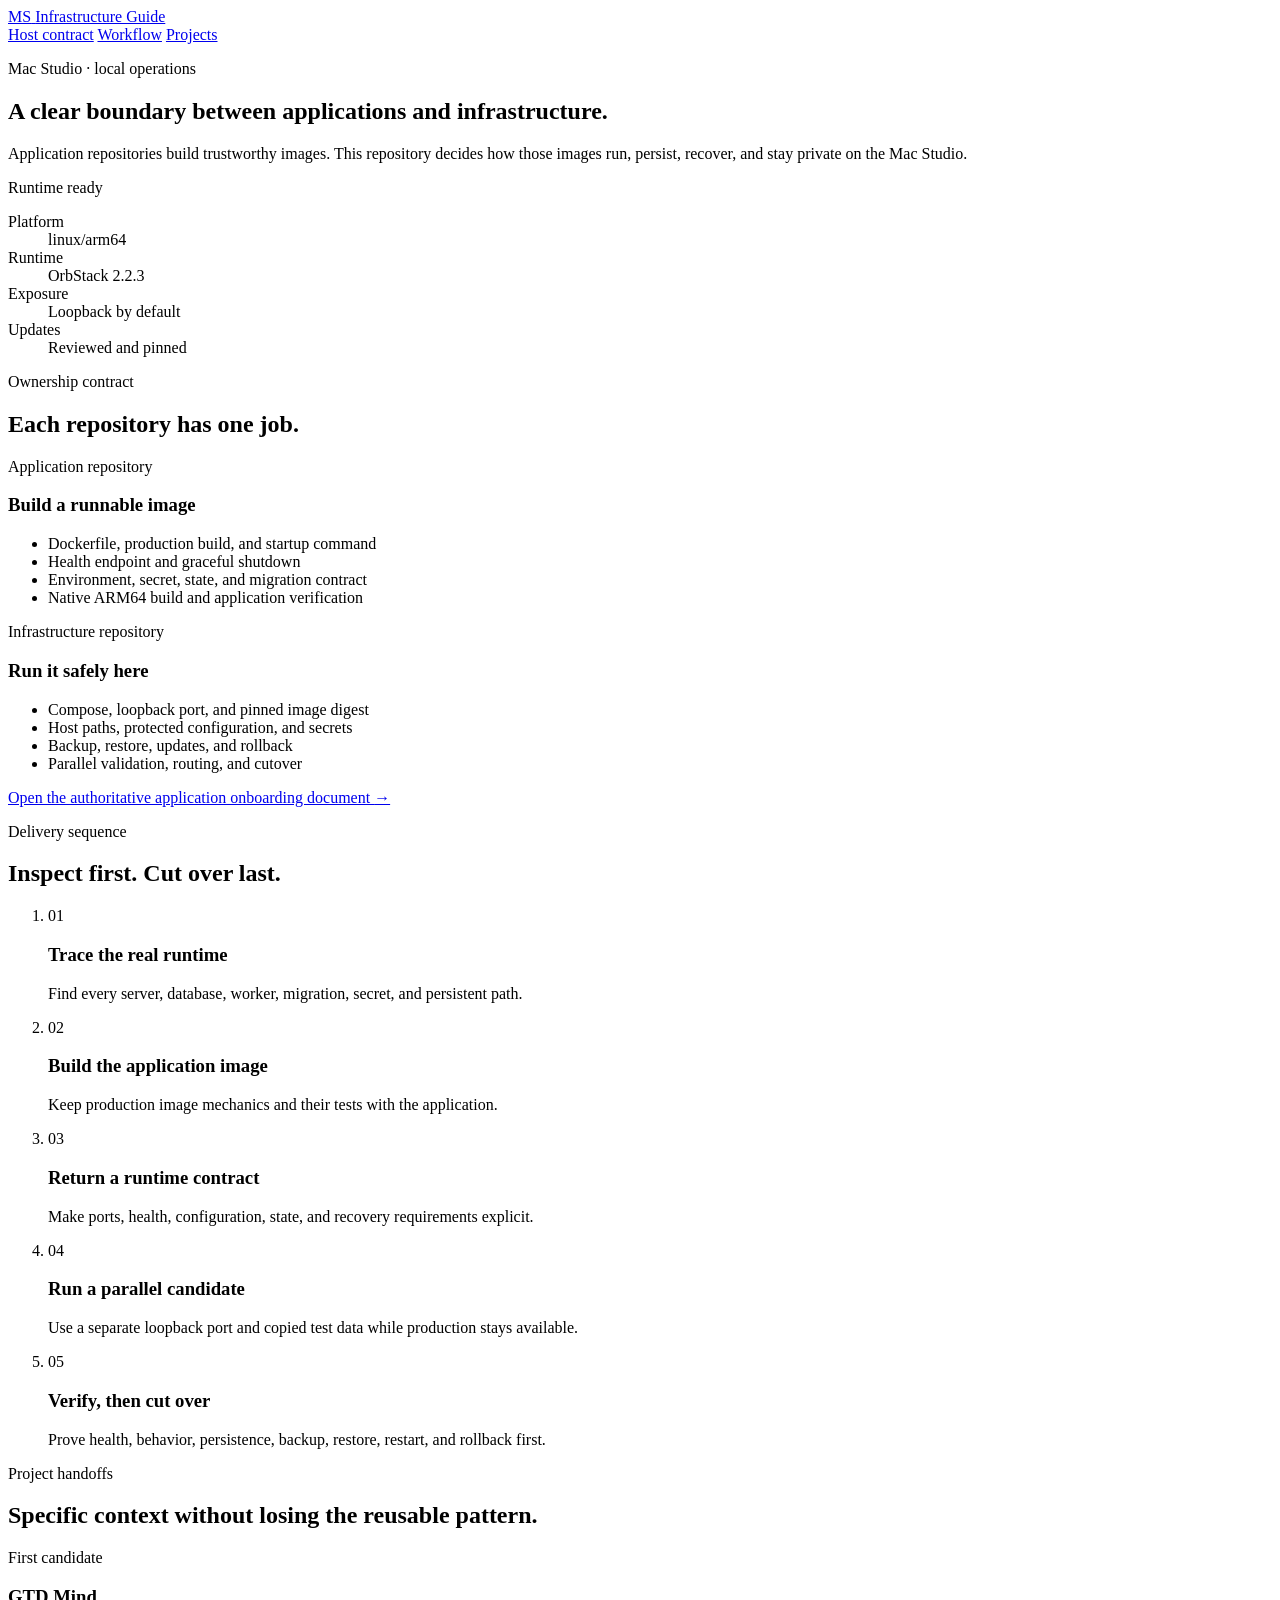
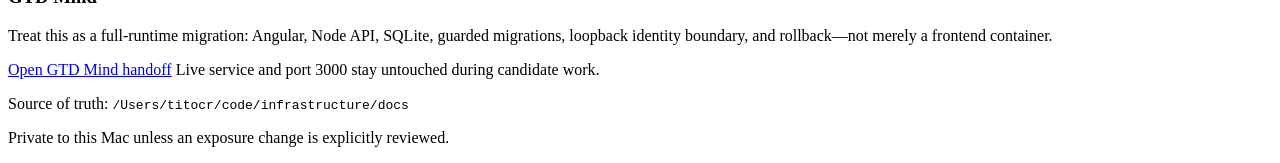
==== portal/index.html @ 58e7eec6 "Add Mac Studio infrastructure guide" ====
<!doctype html>
<html lang="en">
  <head>
    <meta charset="utf-8" />
    <meta name="viewport" content="width=device-width, initial-scale=1" />
    <meta
      name="description"
      content="Operating contracts and project handoffs for containerized applications on the Mac Studio."
    />
    <title>Mac Studio Infrastructure Guide</title>
    <link rel="stylesheet" href="/styles.css" />
  </head>
  <body>
    <header class="site-header">
      <a class="brand" href="#top" aria-label="Infrastructure Guide home">
        <span class="brand-mark" aria-hidden="true">MS</span>
        <span>Infrastructure Guide</span>
      </a>
      <nav aria-label="Guide sections">
        <a href="#contract">Host contract</a>
        <a href="#workflow">Workflow</a>
        <a href="#projects">Projects</a>
      </nav>
    </header>

    <main id="top">
      <section class="intro" aria-labelledby="page-title">
        <div>
          <p class="eyebrow">Mac Studio · local operations</p>
          <h1 id="page-title">A clear boundary between applications and infrastructure.</h1>
          <p class="lede">
            Application repositories build trustworthy images. This repository decides how those
            images run, persist, recover, and stay private on the Mac Studio.
          </p>
        </div>
        <aside class="runtime-card" aria-label="Runtime status">
          <span class="status"><span aria-hidden="true"></span> Runtime ready</span>
          <dl>
            <div><dt>Platform</dt><dd>linux/arm64</dd></div>
            <div><dt>Runtime</dt><dd>OrbStack 2.2.3</dd></div>
            <div><dt>Exposure</dt><dd>Loopback by default</dd></div>
            <div><dt>Updates</dt><dd>Reviewed and pinned</dd></div>
          </dl>
        </aside>
      </section>

      <section id="contract" class="section-block" aria-labelledby="contract-title">
        <div class="section-heading">
          <p class="eyebrow">Ownership contract</p>
          <h2 id="contract-title">Each repository has one job.</h2>
        </div>
        <div class="ownership-grid">
          <article>
            <p class="card-label">Application repository</p>
            <h3>Build a runnable image</h3>
            <ul>
              <li>Dockerfile, production build, and startup command</li>
              <li>Health endpoint and graceful shutdown</li>
              <li>Environment, secret, state, and migration contract</li>
              <li>Native ARM64 build and application verification</li>
            </ul>
          </article>
          <article class="accent-card">
            <p class="card-label">Infrastructure repository</p>
            <h3>Run it safely here</h3>
            <ul>
              <li>Compose, loopback port, and pinned image digest</li>
              <li>Host paths, protected configuration, and secrets</li>
              <li>Backup, restore, updates, and rollback</li>
              <li>Parallel validation, routing, and cutover</li>
            </ul>
          </article>
        </div>
        <a class="text-link" href="/docs/application-containerization.md">
          Open the authoritative application onboarding document <span aria-hidden="true">→</span>
        </a>
      </section>

      <section id="workflow" class="section-block" aria-labelledby="workflow-title">
        <div class="section-heading">
          <p class="eyebrow">Delivery sequence</p>
          <h2 id="workflow-title">Inspect first. Cut over last.</h2>
        </div>
        <ol class="workflow-list">
          <li><span>01</span><div><h3>Trace the real runtime</h3><p>Find every server, database, worker, migration, secret, and persistent path.</p></div></li>
          <li><span>02</span><div><h3>Build the application image</h3><p>Keep production image mechanics and their tests with the application.</p></div></li>
          <li><span>03</span><div><h3>Return a runtime contract</h3><p>Make ports, health, configuration, state, and recovery requirements explicit.</p></div></li>
          <li><span>04</span><div><h3>Run a parallel candidate</h3><p>Use a separate loopback port and copied test data while production stays available.</p></div></li>
          <li><span>05</span><div><h3>Verify, then cut over</h3><p>Prove health, behavior, persistence, backup, restore, restart, and rollback first.</p></div></li>
        </ol>
      </section>

      <section id="projects" class="section-block" aria-labelledby="projects-title">
        <div class="section-heading">
          <p class="eyebrow">Project handoffs</p>
          <h2 id="projects-title">Specific context without losing the reusable pattern.</h2>
        </div>
        <article class="project-card">
          <div>
            <p class="card-label">First candidate</p>
            <h3>GTD Mind</h3>
            <p>
              Treat this as a full-runtime migration: Angular, Node API, SQLite, guarded migrations,
              loopback identity boundary, and rollback—not merely a frontend container.
            </p>
          </div>
          <div class="project-actions">
            <a class="button" href="/docs/projects/gtd-mind-containerization.md">Open GTD Mind handoff</a>
            <span>Live service and port 3000 stay untouched during candidate work.</span>
          </div>
        </article>
      </section>
    </main>

    <footer>
      <p>Source of truth: <code>/Users/titocr/code/infrastructure/docs</code></p>
      <p>Private to this Mac unless an exposure change is explicitly reviewed.</p>
    </footer>
  </body>
</html>
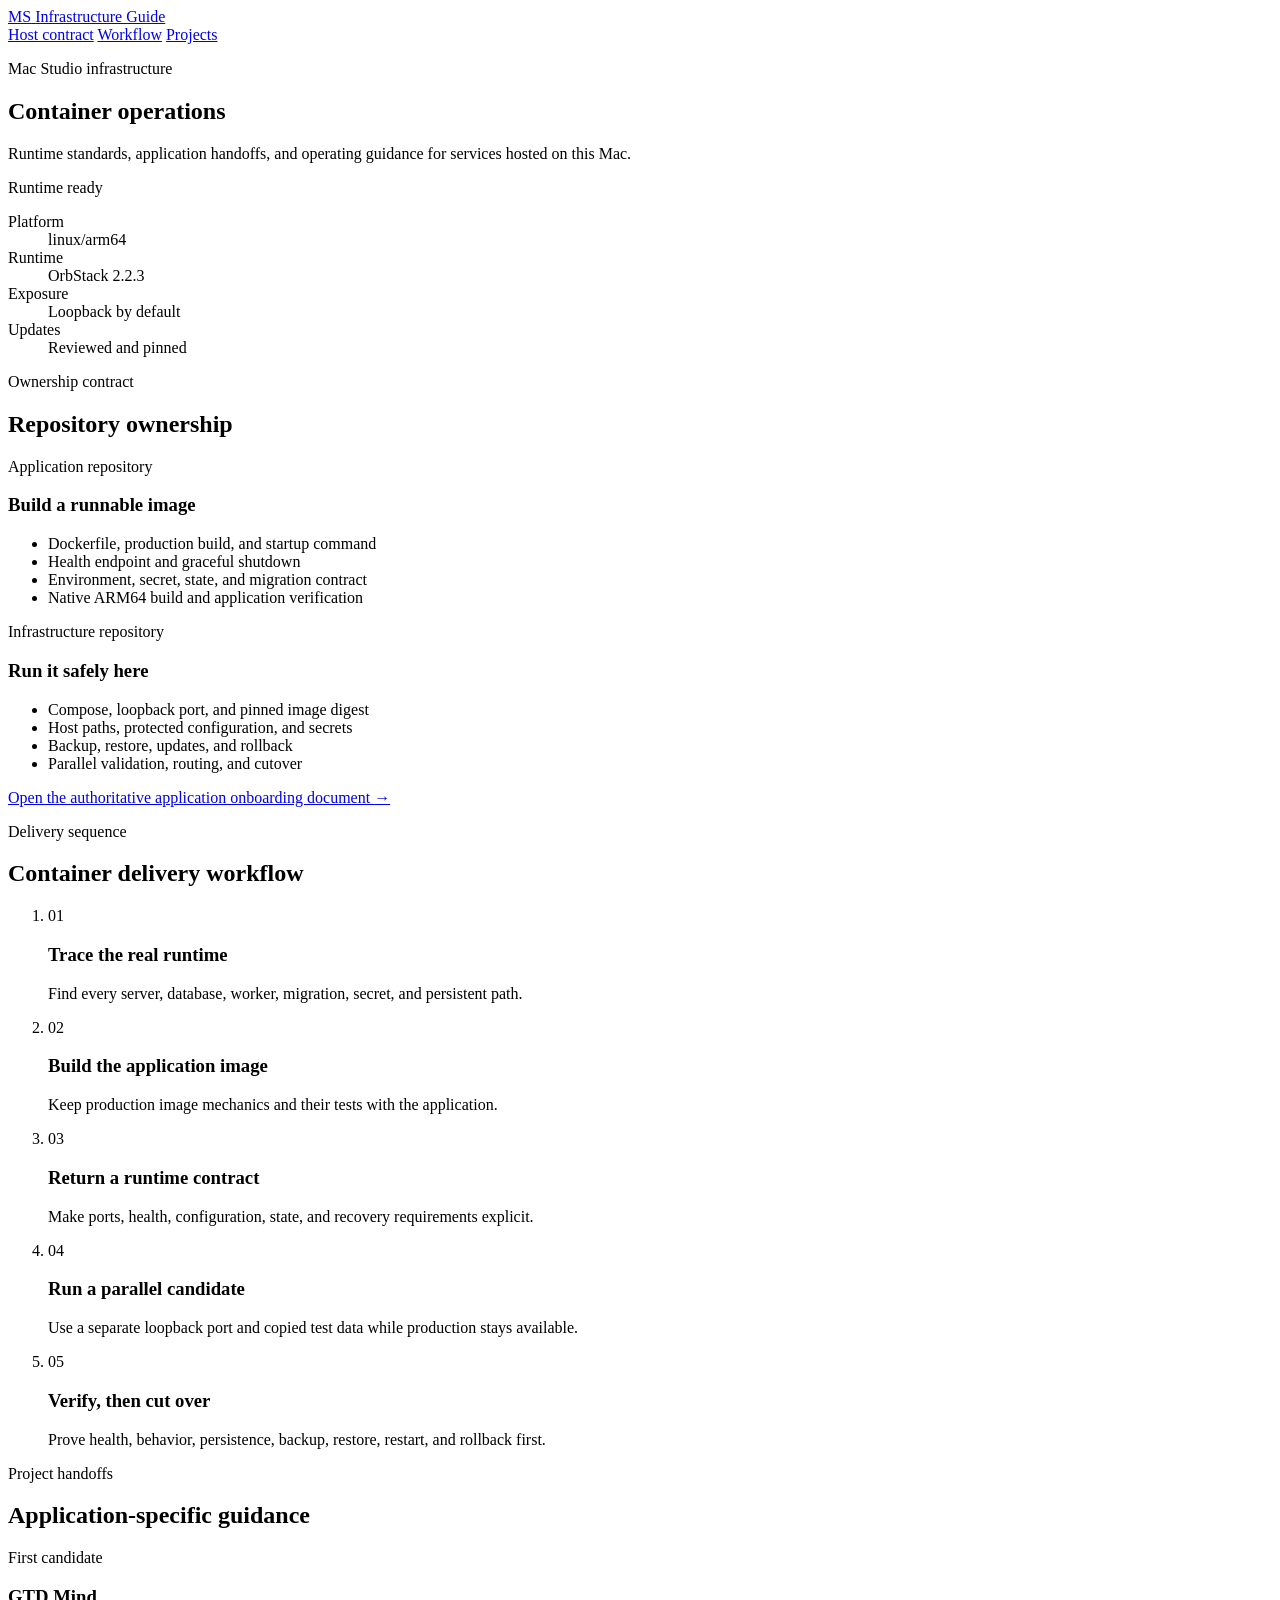
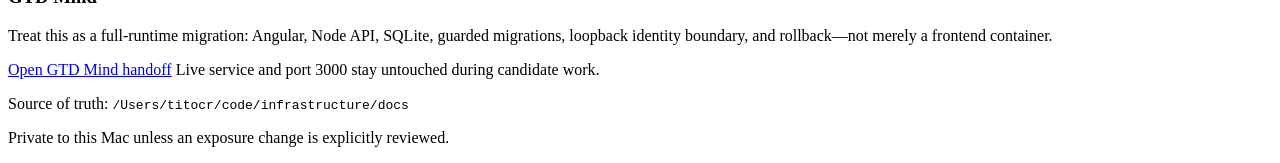
==== commit ecdc9ba2: "Make infrastructure guide more compact" ====
--- a/portal/index.html
+++ b/portal/index.html
@@ -26,11 +26,11 @@
     <main id="top">
       <section class="intro" aria-labelledby="page-title">
         <div>
-          <p class="eyebrow">Mac Studio · local operations</p>
-          <h1 id="page-title">A clear boundary between applications and infrastructure.</h1>
+          <p class="eyebrow">Mac Studio infrastructure</p>
+          <h1 id="page-title">Container operations</h1>
           <p class="lede">
-            Application repositories build trustworthy images. This repository decides how those
-            images run, persist, recover, and stay private on the Mac Studio.
+            Runtime standards, application handoffs, and operating guidance for services hosted on
+            this Mac.
           </p>
         </div>
         <aside class="runtime-card" aria-label="Runtime status">
@@ -47,7 +47,7 @@
       <section id="contract" class="section-block" aria-labelledby="contract-title">
         <div class="section-heading">
           <p class="eyebrow">Ownership contract</p>
-          <h2 id="contract-title">Each repository has one job.</h2>
+          <h2 id="contract-title">Repository ownership</h2>
         </div>
         <div class="ownership-grid">
           <article>
@@ -79,7 +79,7 @@
       <section id="workflow" class="section-block" aria-labelledby="workflow-title">
         <div class="section-heading">
           <p class="eyebrow">Delivery sequence</p>
-          <h2 id="workflow-title">Inspect first. Cut over last.</h2>
+          <h2 id="workflow-title">Container delivery workflow</h2>
         </div>
         <ol class="workflow-list">
           <li><span>01</span><div><h3>Trace the real runtime</h3><p>Find every server, database, worker, migration, secret, and persistent path.</p></div></li>
@@ -93,7 +93,7 @@
       <section id="projects" class="section-block" aria-labelledby="projects-title">
         <div class="section-heading">
           <p class="eyebrow">Project handoffs</p>
-          <h2 id="projects-title">Specific context without losing the reusable pattern.</h2>
+          <h2 id="projects-title">Application-specific guidance</h2>
         </div>
         <article class="project-card">
           <div>
